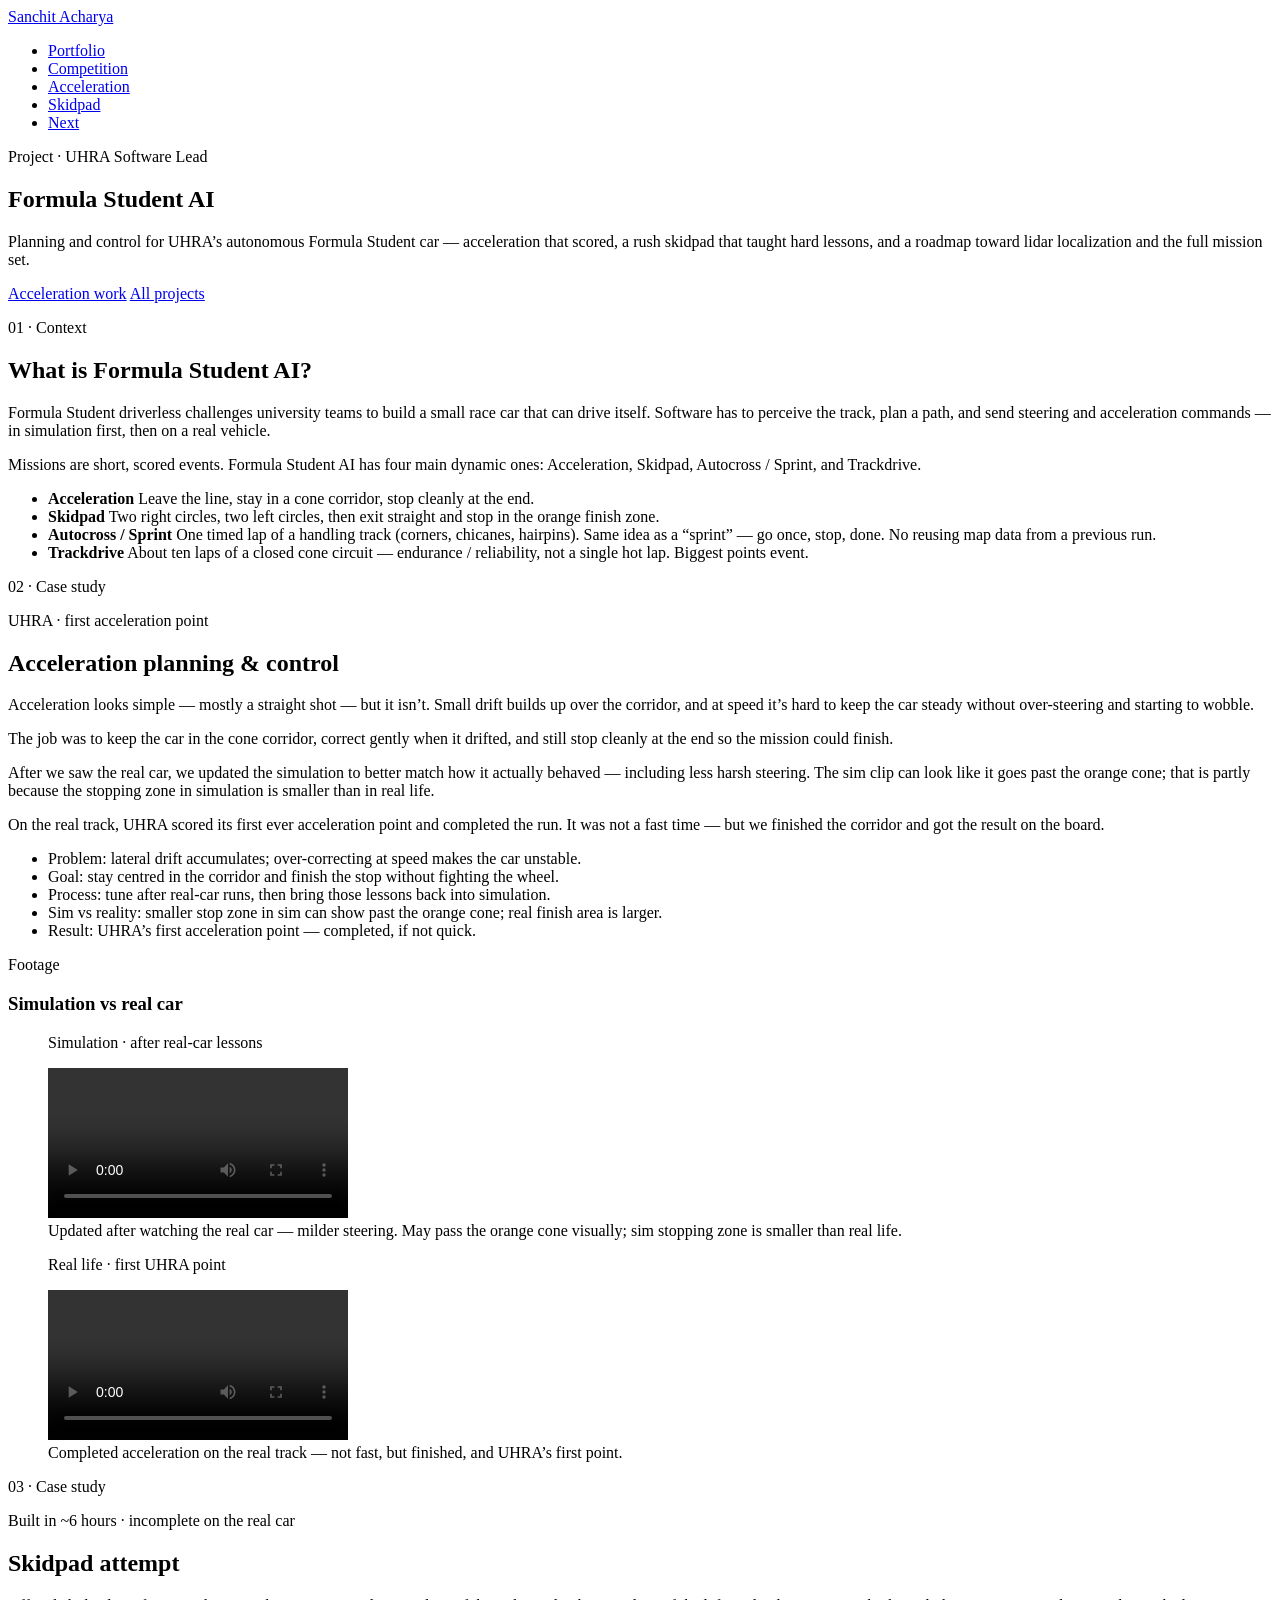
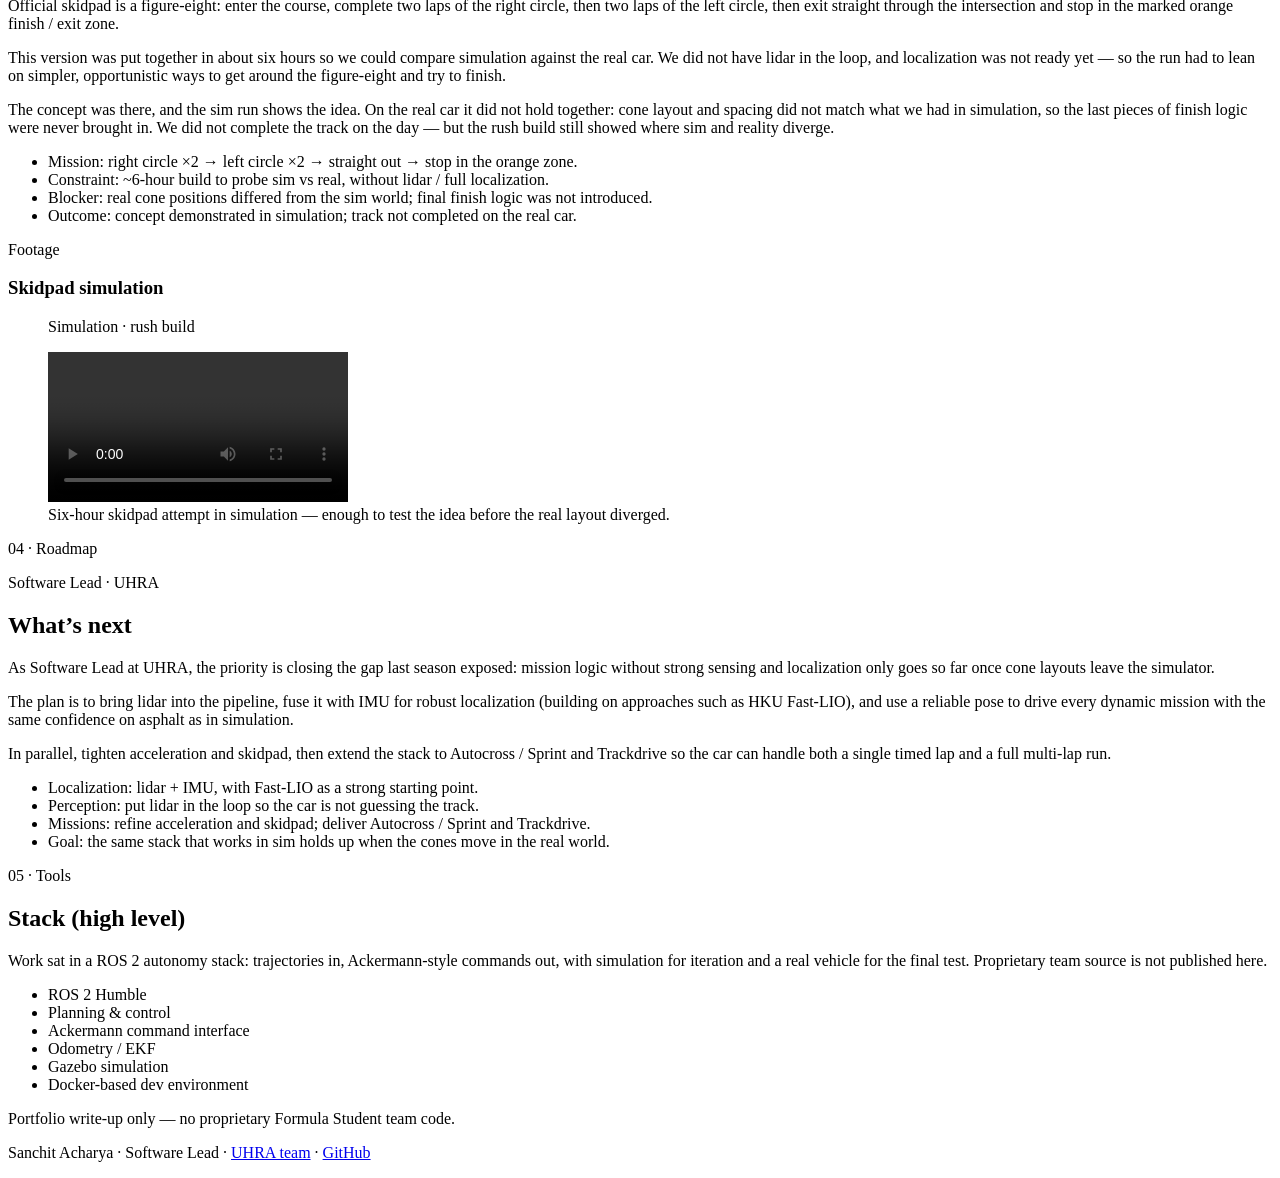
==== projects/fs-ai.html @ bf2d27d1 "feat: Sanchit Acharya portfolio home with project case studies Co-authored-by: Cursor <cursoragent@c" ====
<!DOCTYPE html>
<html lang="en">
<head>
  <meta charset="utf-8" />
  <meta name="viewport" content="width=device-width, initial-scale=1" />
  <title>Formula Student AI — Sanchit Acharya</title>
  <meta name="description" content="UHRA Formula Student AI — acceleration, skidpad, and roadmap. Part of Sanchit Acharya’s portfolio." />
  <link rel="preconnect" href="https://fonts.googleapis.com" />
  <link rel="preconnect" href="https://fonts.gstatic.com" crossorigin />
  <link href="https://fonts.googleapis.com/css2?family=Bebas+Neue&family=IBM+Plex+Mono:wght@400;500&family=IBM+Plex+Sans:wght@400;500;600&display=swap" rel="stylesheet" />
  <link rel="stylesheet" href="/FS-AI-Portfolio/styles.css?v=5" />
  <base href="/FS-AI-Portfolio/" />
</head>
<body>
  <header class="nav">
    <a class="nav__brand" href="./">Sanchit Acharya</a>
    <ul class="nav__links">
      <li><a href="./">Portfolio</a></li>
      <li><a href="#competition">Competition</a></li>
      <li><a href="#acceleration">Acceleration</a></li>
      <li><a href="#skidpad">Skidpad</a></li>
      <li><a href="#next">Next</a></li>
    </ul>
  </header>

  <main id="top">
    <section class="hero">
      <div class="hero__track" aria-hidden="true"></div>
      <div class="hero__line" aria-hidden="true"></div>
      <div class="wrap hero__content">
        <p class="hero__eyebrow">Project · UHRA Software Lead</p>
        <h1>Formula Student AI</h1>
        <p class="hero__lede">
          Planning and control for UHRA’s autonomous Formula Student car —
          acceleration that scored, a rush skidpad that taught hard lessons,
          and a roadmap toward lidar localization and the full mission set.
        </p>
        <div class="hero__cta">
          <a class="btn" href="#acceleration">Acceleration work</a>
          <a class="btn btn--ghost" href="./">All projects</a>
        </div>
      </div>
    </section>

    <section id="competition">
      <div class="wrap">
        <p class="section__label">01 · Context</p>
        <h2>What is Formula Student AI?</h2>
          <div class="prose">
            <p>
              Formula Student driverless challenges university teams to build a small
              race car that can drive itself. Software has to perceive the track,
              plan a path, and send steering and acceleration commands — in simulation
              first, then on a real vehicle.
            </p>
            <p>
              Missions are short, scored events. Formula Student AI has four main
              dynamic ones: Acceleration, Skidpad, Autocross / Sprint, and Trackdrive.
            </p>
          </div>
          <ul class="missions">
            <li>
              <strong>Acceleration</strong>
              <span>Leave the line, stay in a cone corridor, stop cleanly at the end.</span>
            </li>
            <li>
              <strong>Skidpad</strong>
              <span>Two right circles, two left circles, then exit straight and stop in the orange finish zone.</span>
            </li>
            <li>
              <strong>Autocross / Sprint</strong>
              <span>One timed lap of a handling track (corners, chicanes, hairpins). Same idea as a “sprint” — go once, stop, done. No reusing map data from a previous run.</span>
            </li>
            <li>
              <strong>Trackdrive</strong>
              <span>About ten laps of a closed cone circuit — endurance / reliability, not a single hot lap. Biggest points event.</span>
            </li>
          </ul>
      </div>
    </section>

    <section id="acceleration">
      <div class="wrap">
        <div>
          <p class="section__label">02 · Case study</p>
          <span class="badge badge--ok">UHRA · first acceleration point</span>
          <h2>Acceleration planning &amp; control</h2>
          <div class="prose">
            <p>
              Acceleration looks simple — mostly a straight shot — but it isn’t.
              Small drift builds up over the corridor, and at speed it’s hard to
              keep the car steady without over-steering and starting to wobble.
            </p>
            <p>
              The job was to keep the car in the cone corridor, correct gently when
              it drifted, and still stop cleanly at the end so the mission could
              finish.
            </p>
            <p>
              After we saw the real car, we updated the simulation to better match
              how it actually behaved — including less harsh steering. The sim clip
              can look like it goes past the orange cone; that is partly because the
              stopping zone in simulation is smaller than in real life.
            </p>
            <p>
              On the real track, UHRA scored its first ever acceleration point and
              completed the run. It was not a fast time — but we finished the
              corridor and got the result on the board.
            </p>
          </div>
          <ul class="points">
            <li>Problem: lateral drift accumulates; over-correcting at speed makes the car unstable.</li>
            <li>Goal: stay centred in the corridor and finish the stop without fighting the wheel.</li>
            <li>Process: tune after real-car runs, then bring those lessons back into simulation.</li>
            <li>Sim vs reality: smaller stop zone in sim can show past the orange cone; real finish area is larger.</li>
            <li>Result: UHRA’s first acceleration point — completed, if not quick.</li>
          </ul>
        </div>
      </div>

      <div class="wrap media-block">
        <p class="section__label">Footage</p>
        <h3 class="media-block__title">Simulation vs real car</h3>
        <div class="media-grid">
          <figure class="media-card">
            <p class="diagram__caption">Simulation · after real-car lessons</p>
            <video controls playsinline preload="metadata" poster="">
              <source src="/FS-AI-Portfolio/videos/acceleration-sim.mp4" type="video/mp4" />
              Your browser can’t play this MP4. Put the file at
              <code>videos/acceleration-sim.mp4</code>.
            </video>
            <figcaption>
              Updated after watching the real car — milder steering. May pass the
              orange cone visually; sim stopping zone is smaller than real life.
            </figcaption>
          </figure>
          <figure class="media-card">
            <p class="diagram__caption">Real life · first UHRA point</p>
            <video controls playsinline preload="metadata" poster="">
              <source src="/FS-AI-Portfolio/videos/acceleration-real.mp4" type="video/mp4" />
              Your browser can’t play this MP4. Put the file at
              <code>videos/acceleration-real.mp4</code>.
            </video>
            <figcaption>
              Completed acceleration on the real track — not fast, but finished, and UHRA’s first point.
            </figcaption>
          </figure>
        </div>
      </div>
    </section>

    <section id="skidpad">
      <div class="wrap">
        <div>
          <p class="section__label">03 · Case study</p>
          <span class="badge badge--warn">Built in ~6 hours · incomplete on the real car</span>
          <h2>Skidpad attempt</h2>
          <div class="prose">
            <p>
              Official skidpad is a figure-eight: enter the course, complete two
              laps of the right circle, then two laps of the left circle, then
              exit straight through the intersection and stop in the marked
              orange finish / exit zone.
            </p>
            <p>
              This version was put together in about six hours so we could compare
              simulation against the real car. We did not have lidar in the loop,
              and localization was not ready yet — so the run had to lean on
              simpler, opportunistic ways to get around the figure-eight and try
              to finish.
            </p>
            <p>
              The concept was there, and the sim run shows the idea. On the real
              car it did not hold together: cone layout and spacing did not match
              what we had in simulation, so the last pieces of finish logic were
              never brought in. We did not complete the track on the day — but
              the rush build still showed where sim and reality diverge.
            </p>
          </div>
          <ul class="points">
            <li>Mission: right circle ×2 → left circle ×2 → straight out → stop in the orange zone.</li>
            <li>Constraint: ~6-hour build to probe sim vs real, without lidar / full localization.</li>
            <li>Blocker: real cone positions differed from the sim world; final finish logic was not introduced.</li>
            <li>Outcome: concept demonstrated in simulation; track not completed on the real car.</li>
          </ul>
        </div>
      </div>

      <div class="wrap media-block">
        <p class="section__label">Footage</p>
        <h3 class="media-block__title">Skidpad simulation</h3>
        <div class="media-grid">
          <figure class="media-card">
            <p class="diagram__caption">Simulation · rush build</p>
            <video controls playsinline preload="metadata" poster="">
              <source src="/FS-AI-Portfolio/videos/skidpad-sim.mp4" type="video/mp4" />
              Your browser can’t play this MP4. Put the file at
              <code>videos/skidpad-sim.mp4</code>.
            </video>
            <figcaption>
              Six-hour skidpad attempt in simulation — enough to test the idea
              before the real layout diverged.
            </figcaption>
          </figure>
        </div>
      </div>
    </section>

    <section id="next">
      <div class="wrap">
        <p class="section__label">04 · Roadmap</p>
        <span class="badge badge--ok">Software Lead · UHRA</span>
        <h2>What’s next</h2>
        <div class="prose">
          <p>
            As Software Lead at UHRA, the priority is closing the gap last season
            exposed: mission logic without strong sensing and localization only
            goes so far once cone layouts leave the simulator.
          </p>
          <p>
            The plan is to bring lidar into the pipeline, fuse it with IMU for
            robust localization (building on approaches such as HKU Fast-LIO),
            and use a reliable pose to drive every dynamic mission with the same
            confidence on asphalt as in simulation.
          </p>
          <p>
            In parallel, tighten acceleration and skidpad, then extend the stack to
            Autocross / Sprint and Trackdrive so the car can handle both a single
            timed lap and a full multi-lap run.
          </p>
        </div>
        <ul class="points">
          <li>Localization: lidar + IMU, with Fast-LIO as a strong starting point.</li>
          <li>Perception: put lidar in the loop so the car is not guessing the track.</li>
          <li>Missions: refine acceleration and skidpad; deliver Autocross / Sprint and Trackdrive.</li>
          <li>Goal: the same stack that works in sim holds up when the cones move in the real world.</li>
        </ul>
      </div>
    </section>

    <section id="stack">
      <div class="wrap">
        <p class="section__label">05 · Tools</p>
        <h2>Stack (high level)</h2>
        <div class="prose">
          <p>
            Work sat in a ROS 2 autonomy stack: trajectories in, Ackermann-style
            commands out, with simulation for iteration and a real vehicle for the
            final test. Proprietary team source is not published here.
          </p>
        </div>
        <ul class="tags">
          <li>ROS 2 Humble</li>
          <li>Planning &amp; control</li>
          <li>Ackermann command interface</li>
          <li>Odometry / EKF</li>
          <li>Gazebo simulation</li>
          <li>Docker-based dev environment</li>
        </ul>
      </div>
    </section>
  </main>

  <footer class="footer">
    <div class="wrap">
      <p>Portfolio write-up only — no proprietary Formula Student team code.</p>
      <p>
        Sanchit Acharya · Software Lead ·
        <a href="https://uhracingautonomous.netlify.app/team" target="_blank" rel="noopener noreferrer">UHRA team</a>
        ·
        <a href="https://github.com/sanchitacharya">GitHub</a>
      </p>
    </div>
  </footer>
</body>
</html>
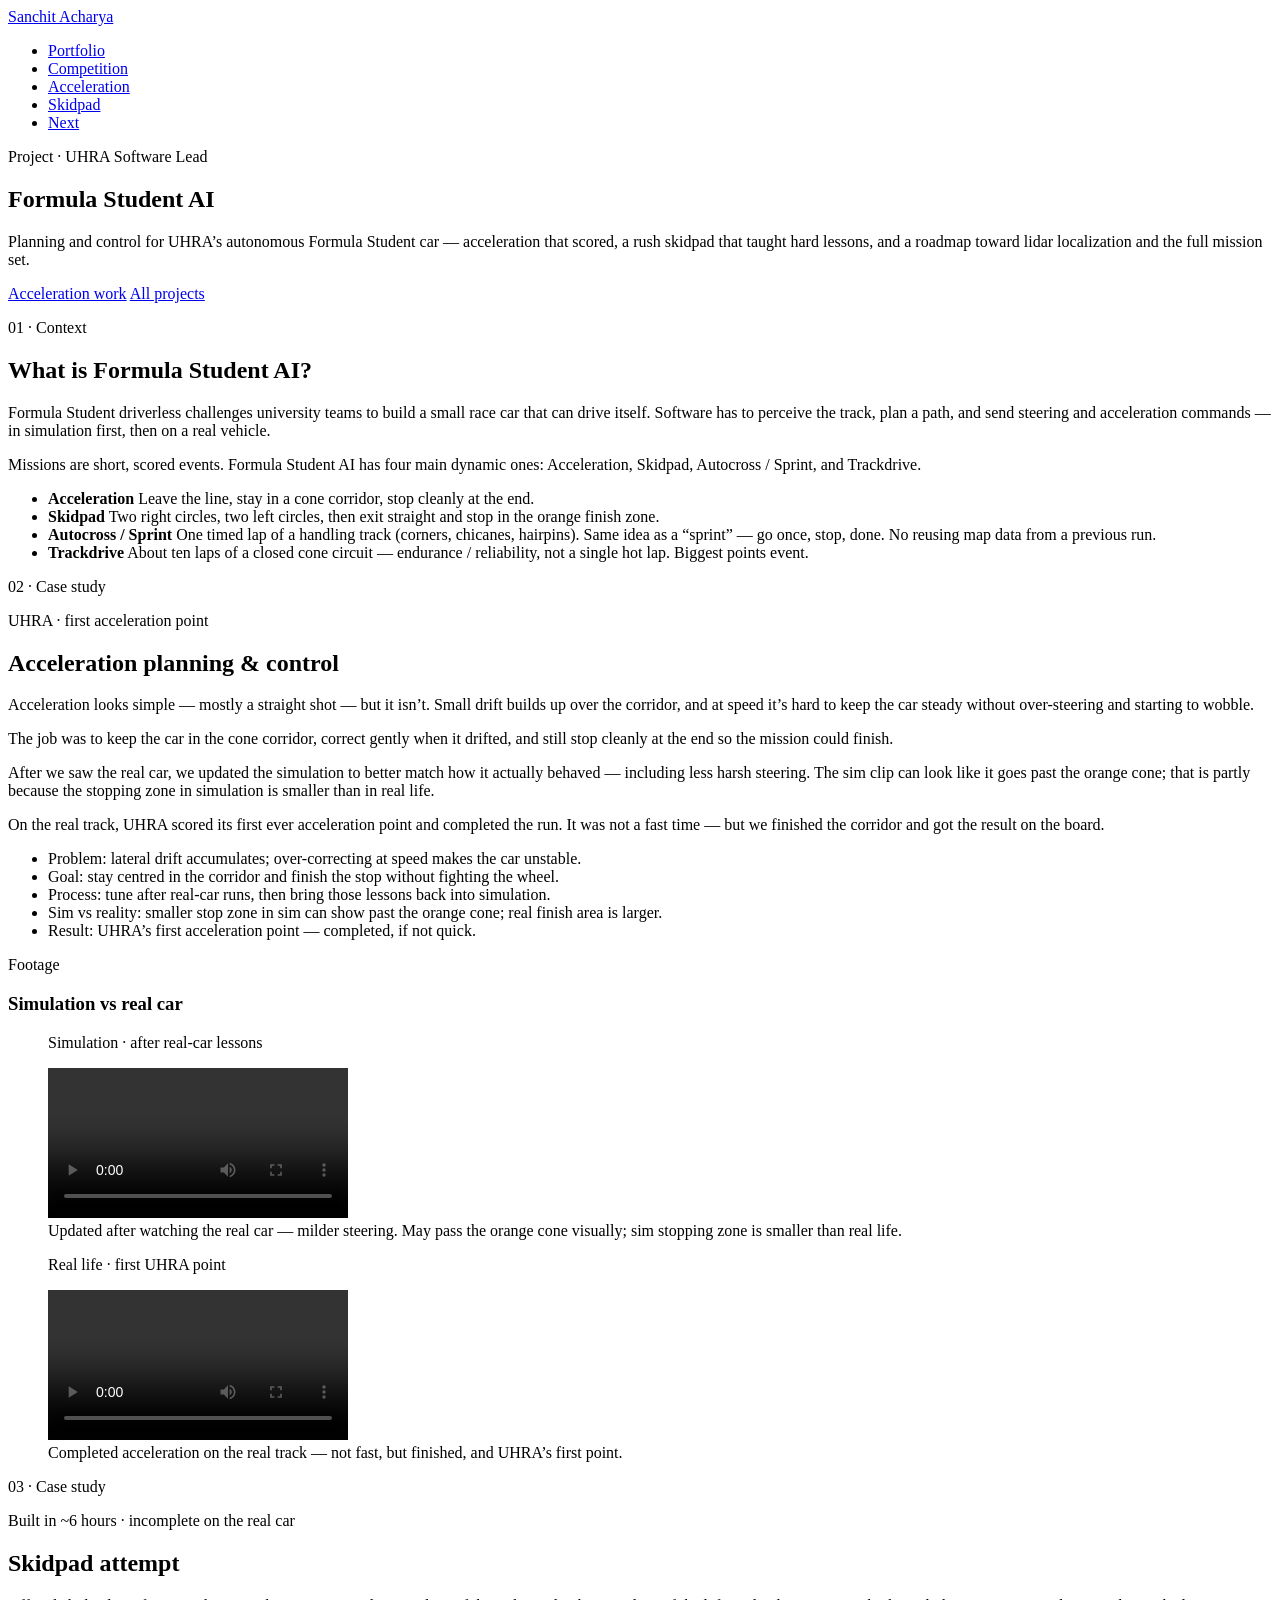
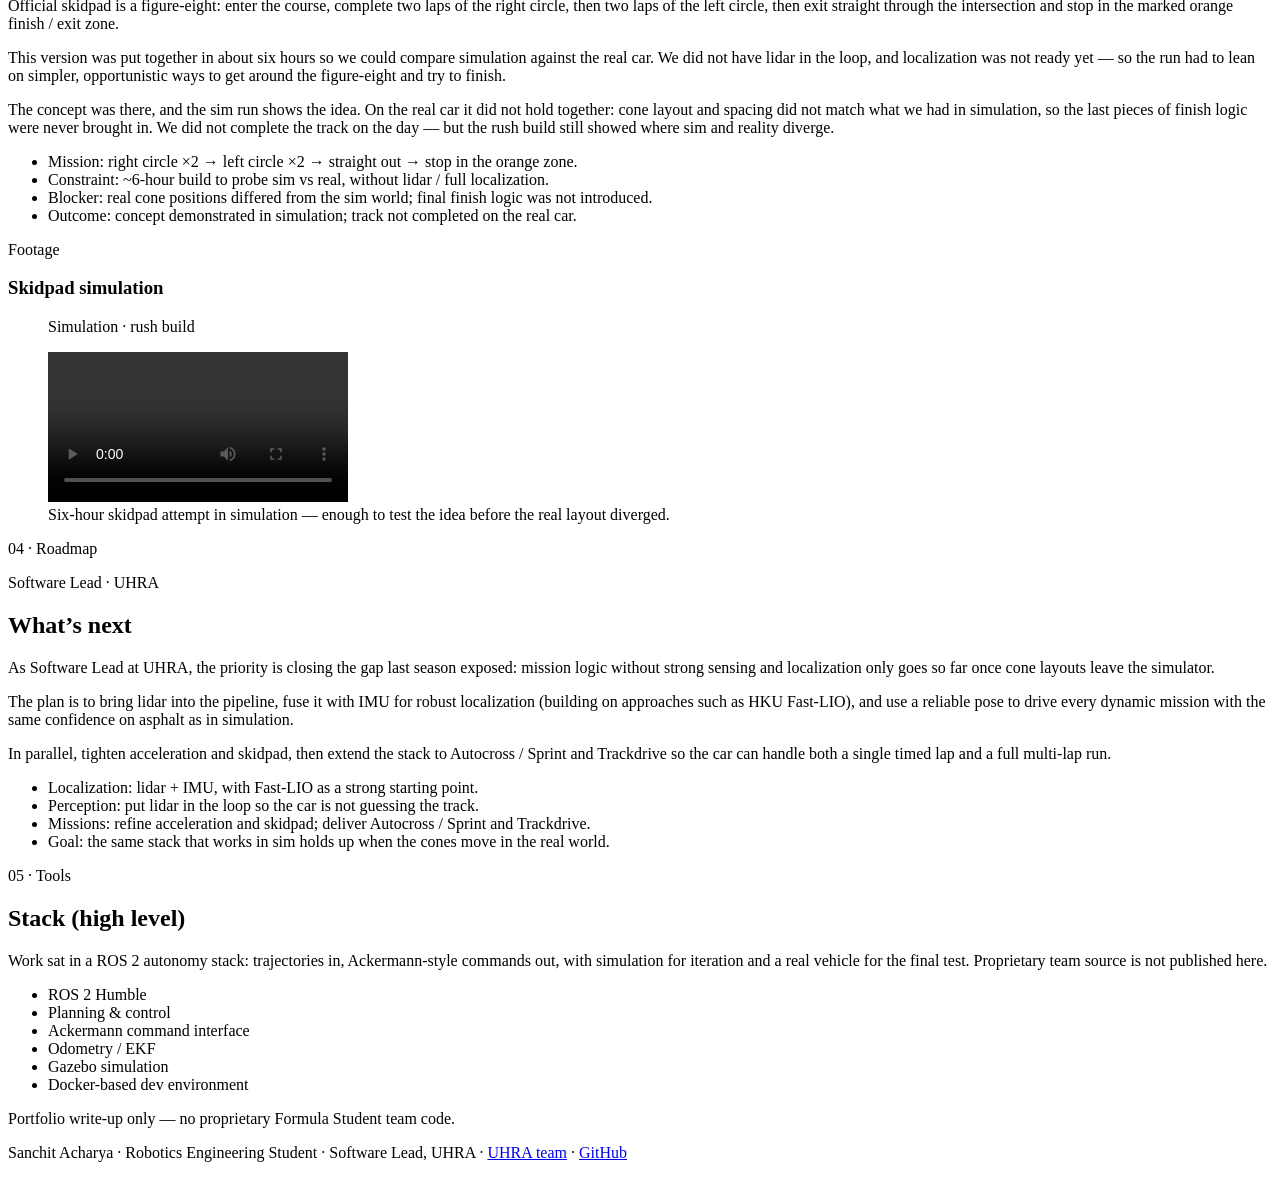
==== commit 1bf2989d: "copy: align FS-AI footer title wording Co-authored-by: Cursor <cursoragent@cursor.com>" ====
--- a/projects/fs-ai.html
+++ b/projects/fs-ai.html
@@ -265,7 +265,7 @@
     <div class="wrap">
       <p>Portfolio write-up only — no proprietary Formula Student team code.</p>
       <p>
-        Sanchit Acharya · Software Lead ·
+        Sanchit Acharya · Robotics Engineering Student · Software Lead, UHRA ·
         <a href="https://uhracingautonomous.netlify.app/team" target="_blank" rel="noopener noreferrer">UHRA team</a>
         ·
         <a href="https://github.com/sanchitacharya">GitHub</a>
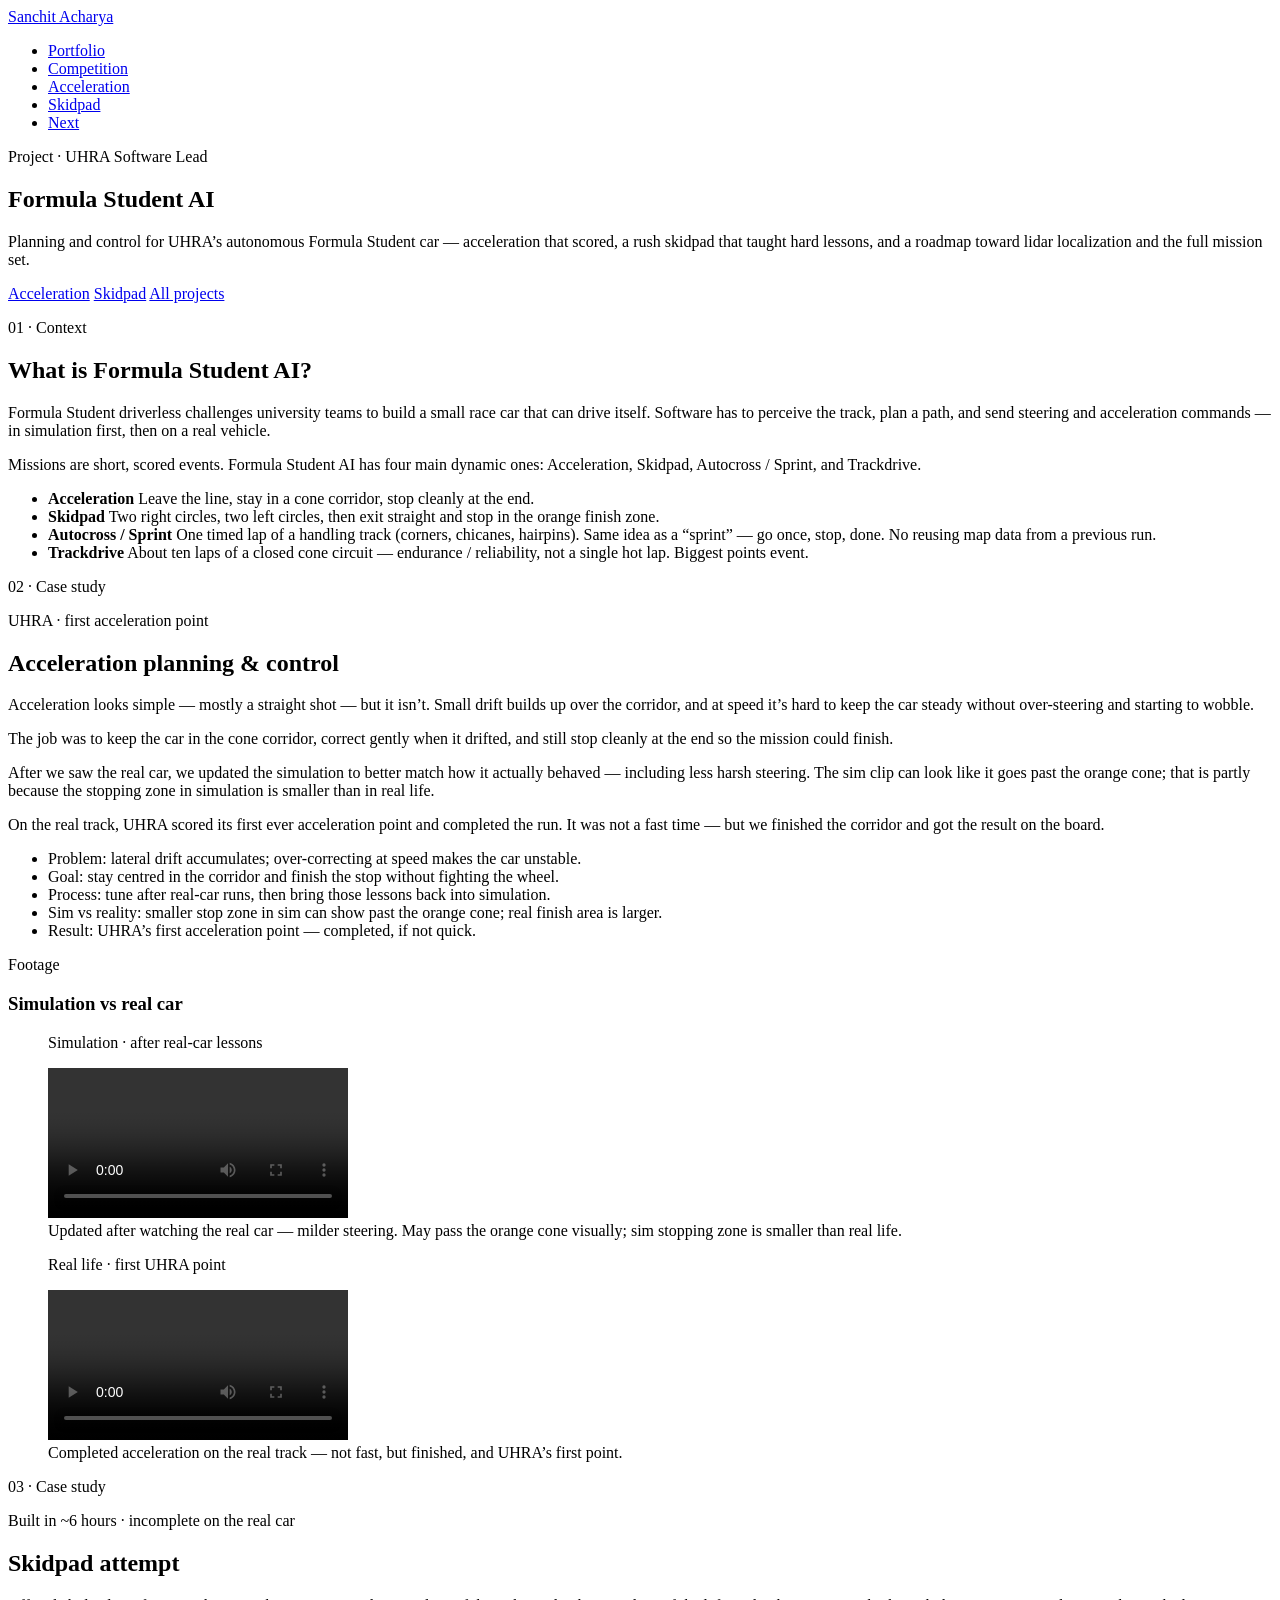
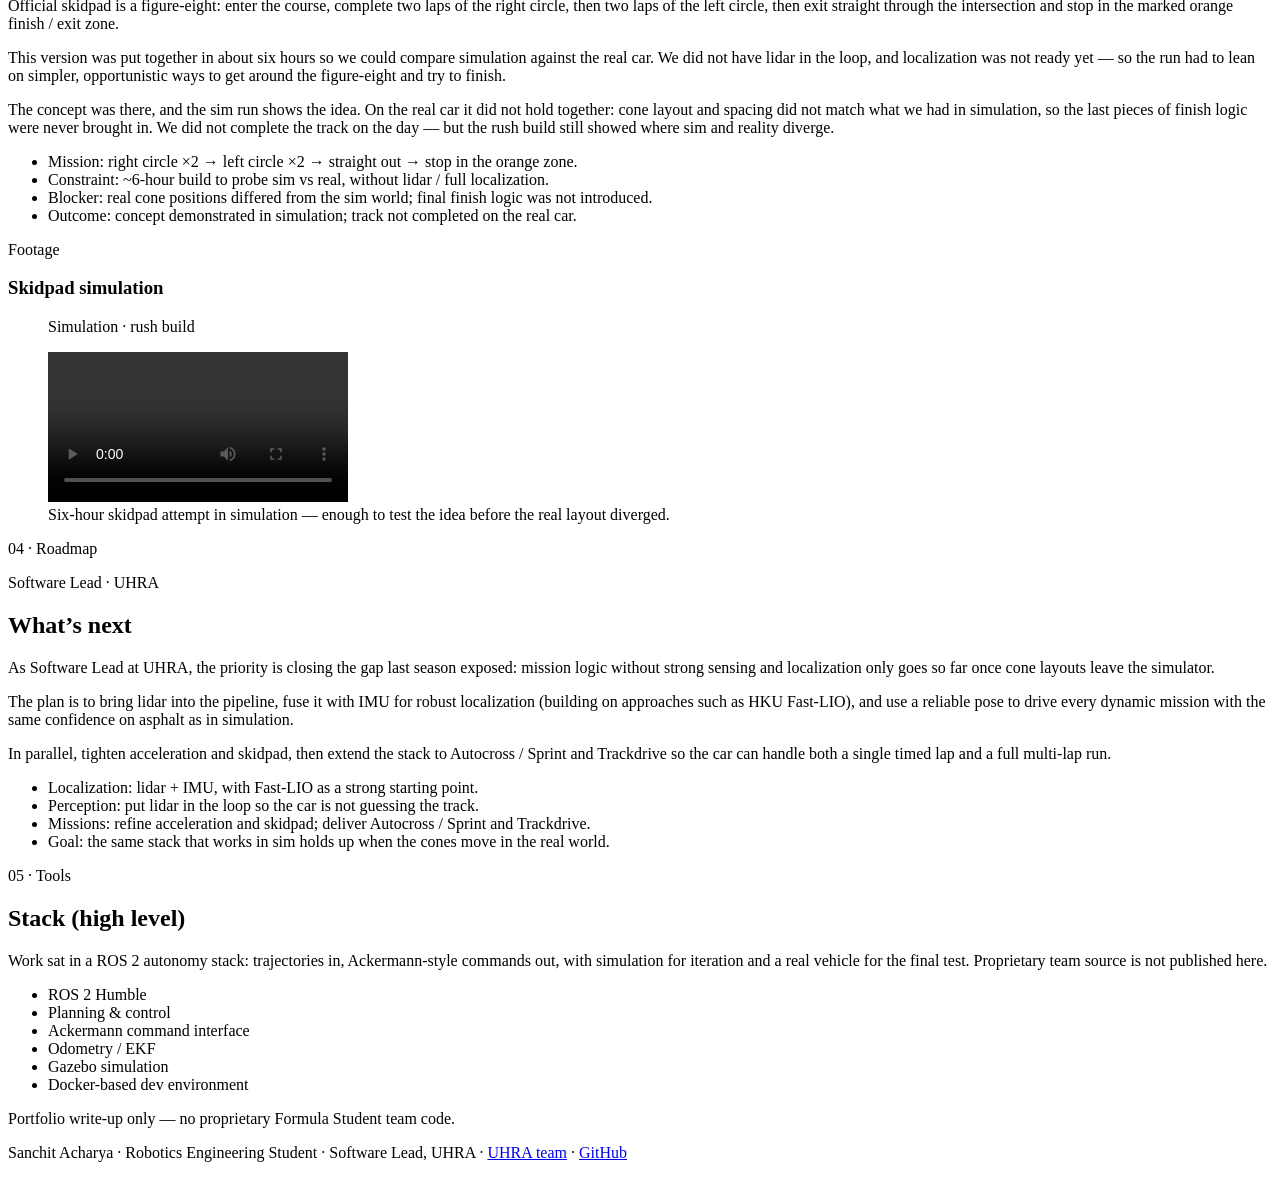
==== commit 17cacf77: "FS-AI: fix in-page links broken by base href; add Skidpad button Co-authored-by: Cursor <cursoragent" ====
--- a/projects/fs-ai.html
+++ b/projects/fs-ai.html
@@ -8,7 +8,7 @@
   <link rel="preconnect" href="https://fonts.googleapis.com" />
   <link rel="preconnect" href="https://fonts.gstatic.com" crossorigin />
   <link href="https://fonts.googleapis.com/css2?family=Bebas+Neue&family=IBM+Plex+Mono:wght@400;500&family=IBM+Plex+Sans:wght@400;500;600&display=swap" rel="stylesheet" />
-  <link rel="stylesheet" href="/FS-AI-Portfolio/styles.css?v=5" />
+  <link rel="stylesheet" href="/FS-AI-Portfolio/styles.css?v=12" />
   <base href="/FS-AI-Portfolio/" />
 </head>
 <body>
@@ -16,17 +16,16 @@
     <a class="nav__brand" href="./">Sanchit Acharya</a>
     <ul class="nav__links">
       <li><a href="./">Portfolio</a></li>
-      <li><a href="#competition">Competition</a></li>
-      <li><a href="#acceleration">Acceleration</a></li>
-      <li><a href="#skidpad">Skidpad</a></li>
-      <li><a href="#next">Next</a></li>
+      <li><a href="projects/fs-ai.html#competition">Competition</a></li>
+      <li><a href="projects/fs-ai.html#acceleration">Acceleration</a></li>
+      <li><a href="projects/fs-ai.html#skidpad">Skidpad</a></li>
+      <li><a href="projects/fs-ai.html#next">Next</a></li>
     </ul>
   </header>
 
   <main id="top">
     <section class="hero">
       <div class="hero__track" aria-hidden="true"></div>
-      <div class="hero__line" aria-hidden="true"></div>
       <div class="wrap hero__content">
         <p class="hero__eyebrow">Project · UHRA Software Lead</p>
         <h1>Formula Student AI</h1>
@@ -36,7 +35,8 @@
           and a roadmap toward lidar localization and the full mission set.
         </p>
         <div class="hero__cta">
-          <a class="btn" href="#acceleration">Acceleration work</a>
+          <a class="btn" href="projects/fs-ai.html#acceleration">Acceleration</a>
+          <a class="btn" href="projects/fs-ai.html#skidpad">Skidpad</a>
           <a class="btn btn--ghost" href="./">All projects</a>
         </div>
       </div>
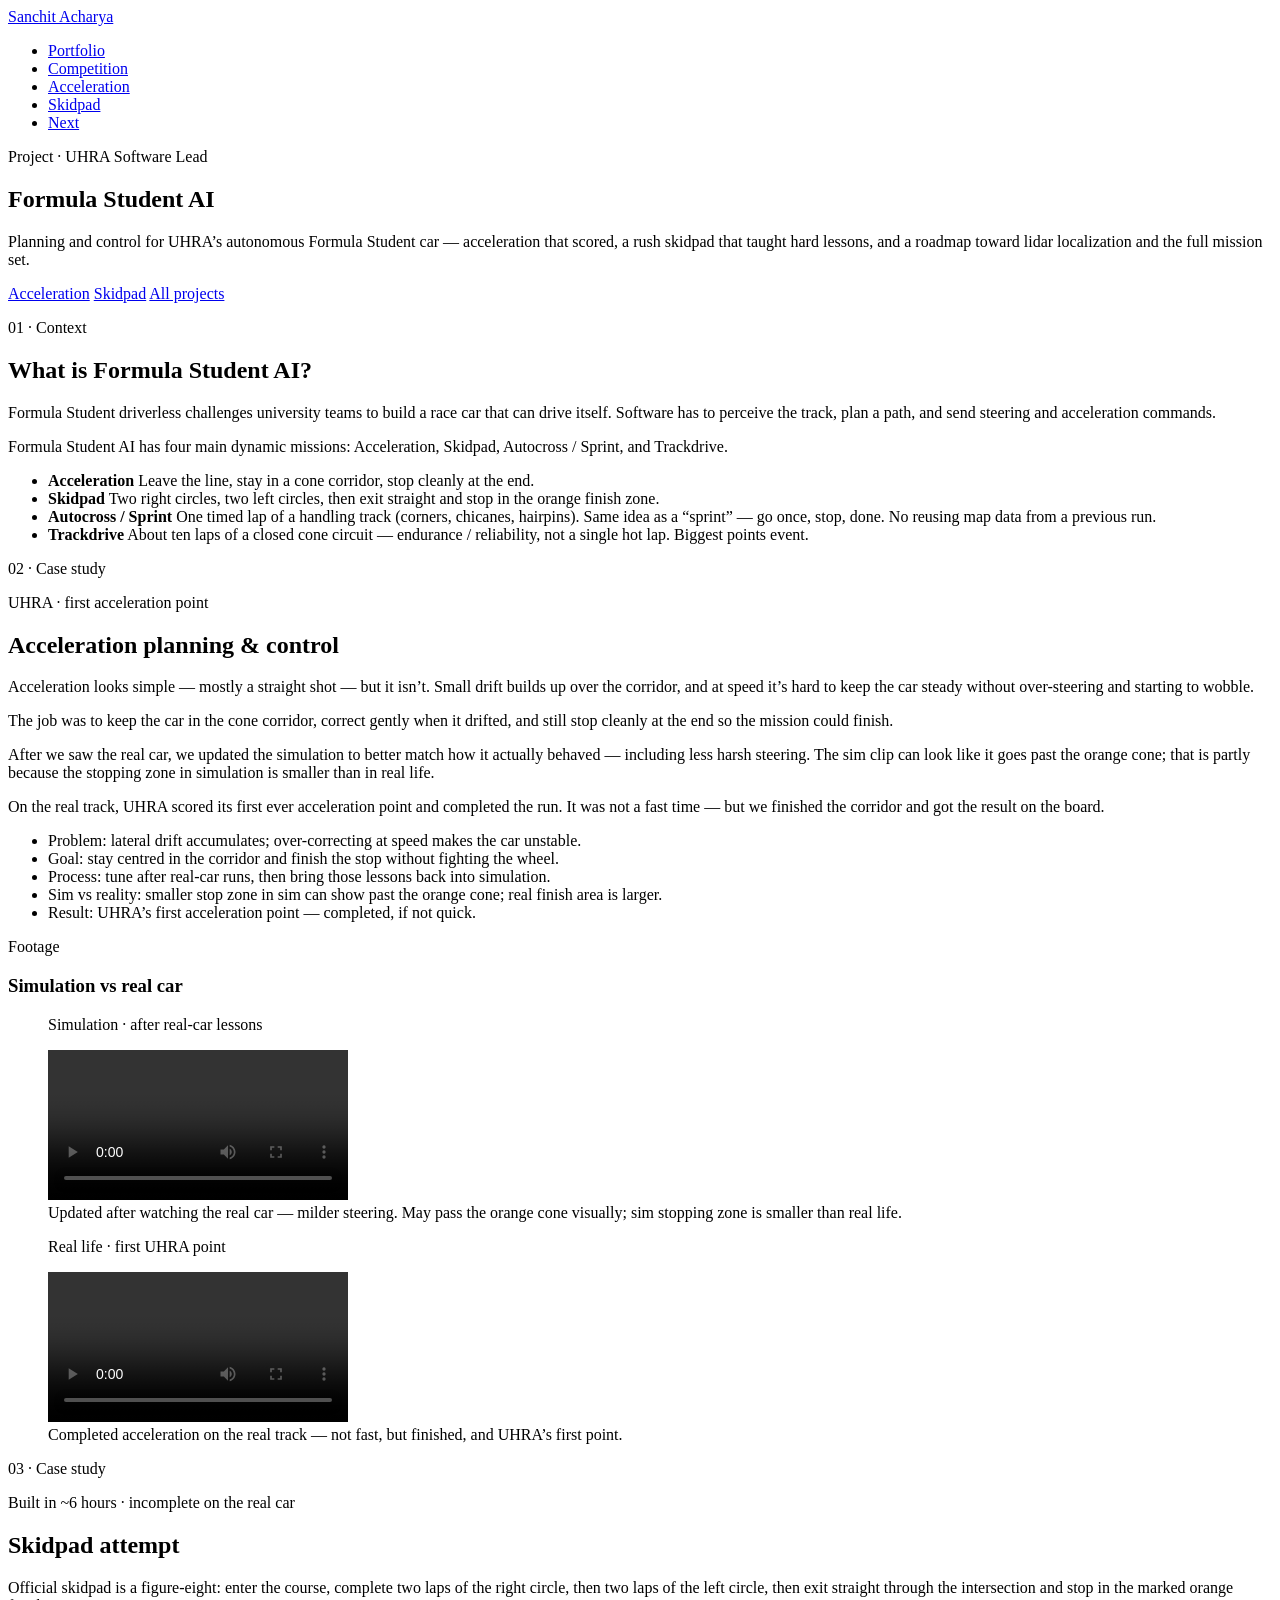
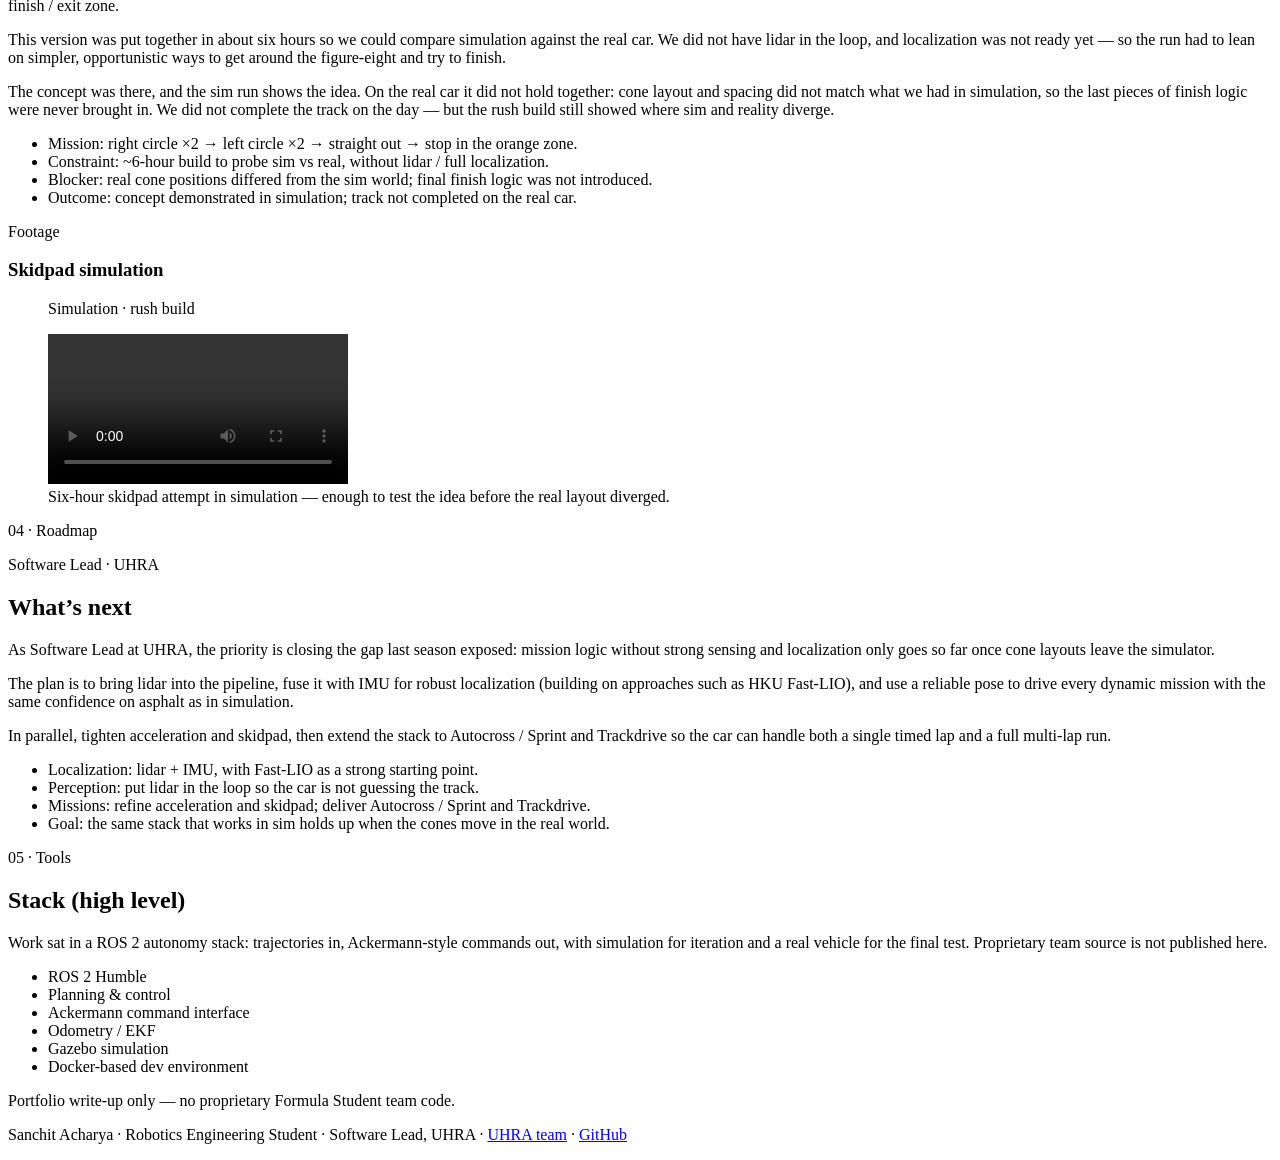
==== commit fa379998: "FS-AI: simplify competition intro Co-authored-by: Cursor <cursoragent@cursor.com>" ====
--- a/projects/fs-ai.html
+++ b/projects/fs-ai.html
@@ -48,14 +48,13 @@
         <h2>What is Formula Student AI?</h2>
           <div class="prose">
             <p>
-              Formula Student driverless challenges university teams to build a small
+              Formula Student driverless challenges university teams to build a
               race car that can drive itself. Software has to perceive the track,
-              plan a path, and send steering and acceleration commands — in simulation
-              first, then on a real vehicle.
-            </p>
-            <p>
-              Missions are short, scored events. Formula Student AI has four main
-              dynamic ones: Acceleration, Skidpad, Autocross / Sprint, and Trackdrive.
+              plan a path, and send steering and acceleration commands.
+            </p>
+            <p>
+              Formula Student AI has four main dynamic missions: Acceleration,
+              Skidpad, Autocross / Sprint, and Trackdrive.
             </p>
           </div>
           <ul class="missions">
